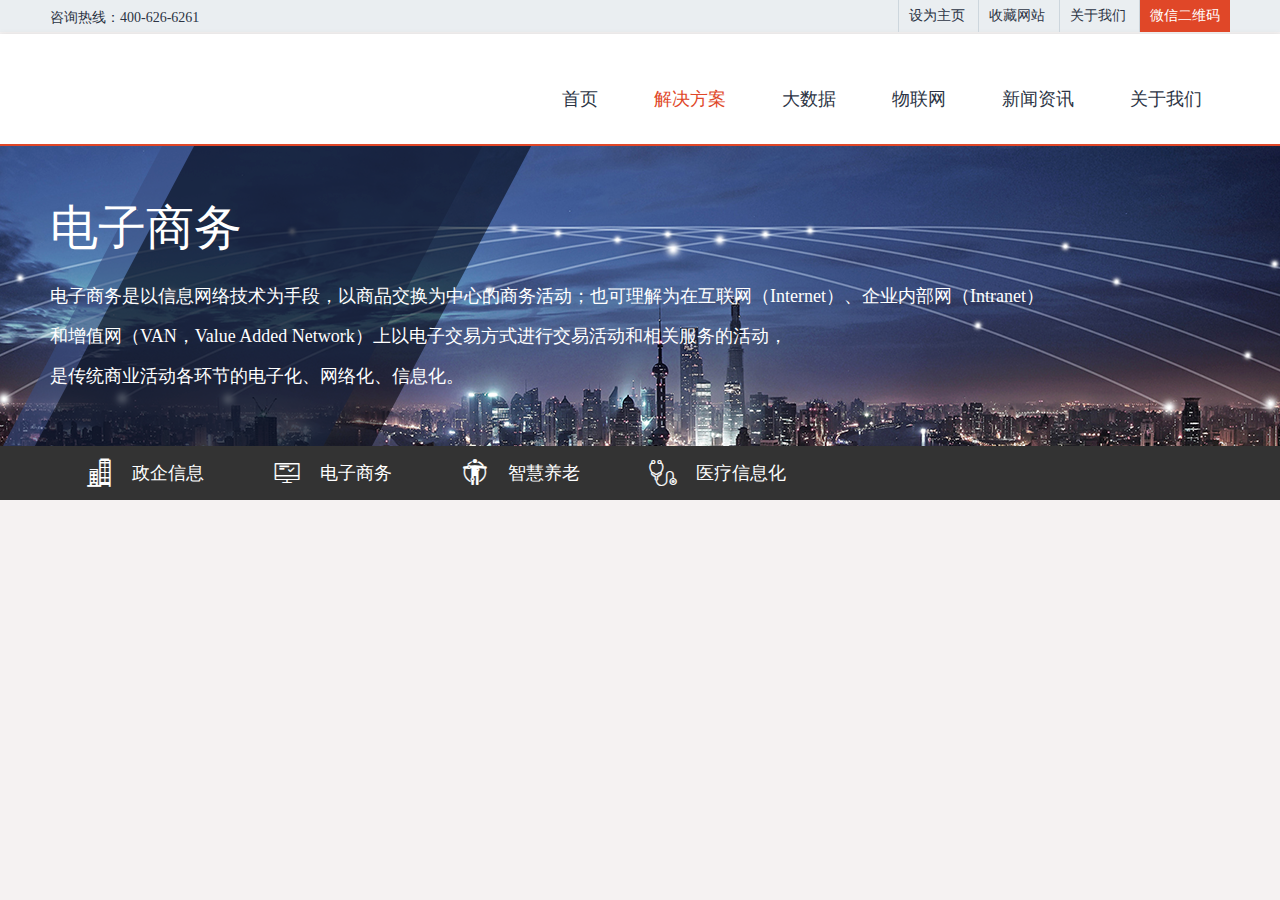
==== PCSite/projectlist.html @ b7e1cc70 "首页完成，二级页面开始制作" ====
<!DOCTYPE html>
<html>
<head>
    <meta charset="utf-8">
    <meta http-equiv="X-UA-Compatible" content="IE=edge">
    <title>卓商网络科技</title>
    <meta name="keywords" content='卓商网络科技,政企信息,电子商务,智慧养老,医疗信息化'/>
    <meta name="description" content='卓商网络科技有限公司是一家以高科技创意为核心的技术服务公司，专门提供电子商务行业解决方案及相应的信息化系统开发我们宗旨是让企业轻松掌握网络市场资源。我们以推动中国电子商务发展为己任，不断钻研更适合中国企业发展的电子商务模式。' />
    <!-- <link rel="shortcut icon" type="image/x-icon" href="../images/favicon.ico"/> -->
    <link rel="stylesheet" href="../Css/PcSite/main.css">
    <link rel="stylesheet" href="../Css/PcSite/swiper.css">
    <link rel="stylesheet" href="../Css/PcSite/animate.min.css">
    <!--[if lte IE 6]>
    <script src="../js/DD_belatedPNG_0.0.8a-min.js" type="text/javascript"></script>
    <script type="text/javascript">
    DD_belatedPNG.fix('div, ul, img, li, input , a, .png_bg');
    /* 将 .png_bg 改成你应用了透明PNG的CSS选择器*/
    </script>
    <![endif]-->
    <!--[if lt IE 9]>
    <script type="text/javascript" src="http://apps.bdimg.com/libs/html5shiv/r29/html5.min.js"></script>
    <![endif]-->
</head>
<body>
    <div class="container">
        <div class="topnav">
            <div class="main">
                <div class="l-left">
                    <i class="iconfont"></i>
                    <span>咨询热线：400-626-6261</span>
                </div>
                <div class="l-right top-link">
                    <a href="#">设为主页</a>
                    <a href="#">收藏网站</a>
                    <a href="about.html">关于我们</a>
                    <a href="javascript:void(0)" class="bg-red col-bai weixin" onmouseover="this.className = 'weixin on';" onmouseout="this.className = 'weixin';">
                        <span class="text">微信二维码</span>
                        <div class="weixin-pic">
                            <div class="arrow"></div>
                            <img src="../Images/PcSite/weixin.jpg" width="100" height="100" />
                        </div>
                    </a>
                </div>
            </div>
        </div>
        <div class="header">
            <div class="main">
                <div class="logobox">
                    <img src="../UploadFile/PcSite/logo.png" alt="">
                </div>
                <div class="navbox">
                    <ul>
                        <li><a href="index.html">首页</a></li>
                        <li class="active"><a href="">解决方案</a></li>
                        <li><a href="">大数据</a></li>
                        <li><a href="">物联网</a></li>
                        <li><a href="">新闻资讯</a></li>
                        <li><a href="">关于我们</a></li>
                    </ul>
                </div>
            </div>
        </div>
        <div class="innerbanner">
            <div class="main">
                <p class="font48 col-bai title">电子商务</p>
                <p class="font18 col-bai info">电子商务是以信息网络技术为手段，以商品交换为中心的商务活动；也可理解为在互联网（Internet）、企业内部网（Intranet）<br>和增值网（VAN，Value Added Network）上以电子交易方式进行交易活动和相关服务的活动，<br>是传统商业活动各环节的电子化、网络化、信息化。</p>
            </div>
        </div>
        <div class="column-nav">
            <div class="main">
                <ul>
                    <li><a href="#"><i class="iconfont font30 col-bai">&#xe673;</i>政企信息</a></li>
                    <li><a href="#"><i class="iconfont font30 col-bai">&#xe623;</i>电子商务</a></li>
                    <li><a href="#"><i class="iconfont font30 col-bai">&#xe739;</i>智慧养老</a></li>
                    <li><a href="#"><i class="iconfont font30 col-bai">&#xe608;</i>医疗信息化</a></li>
                </ul>
            </div>
        </div>
    </div>
</body>
</html>
---- Css/PcSite/main.css ----
.animation-sx {
  -moz-transition: all 0.5s ease-in-out;
  -o-transition: all 0.5s ease-in-out;
  -webkit-transition: all 0.5s ease-in-out;
  transition: all 0.5s ease-in-out;
}
.animation-sx:hover .animation-sx-item {
  -webkit-transform: scale(0.98);
  -moz-transform: scale(0.98);
  -ms-transform: scale(0.98);
  transform: scale(0.98);
}
.animation-ydz {
  -moz-transition: transform 0.2s linear 0s;
  -o-transition: transform 0.2s linear 0s;
  -webkit-transition: transform 0.2s linear 0s;
  transition: transform 0.2s linear 0s;
}
.animation-ydz:hover {
  -webkit-transform: translateX(4px);
  -moz-transform: translateX(4px);
  -ms-transform: translateX(4px);
  transform: translateX(4px);
}
.animation-ydy {
  -moz-transition: transform 0.2s linear 0s;
  -o-transition: transform 0.2s linear 0s;
  -webkit-transition: transform 0.2s linear 0s;
  transition: transform 0.2s linear 0s;
}
.animation-ydy:hover {
  -webkit-transform: translateY(-4px);
  -moz-transform: translateY(-4px);
  -ms-transform: translateY(-4px);
  transform: translateY(-4px);
}
.animation-soux img {
  transition: all .6s;
  -moz-transition: all .6s;
  -ms-transition: all .6s;
  -webkit-transition: all .6s;
}
.animation-soux:hover img {
  transform: scale(0.95);
  -ms-transform: scale(0.95);
  -moz-transform: scale(0.95);
  -webkit-transform: scale(0.95);
  -o-transform: scale(0.95);
}
.bg-hui {
  background-color: #f0efef !important;
}
.bg-dhui {
  background-color: #aaa !important;
}
.bg-bai {
  background-color: #fff;
}
.bg-grayblue {
  background-color: #eaeef1;
}
.bg-red {
  background-color: #e04728;
}
.bg-hei {
  background-color: #333;
}
.bannerbox {
  display: block;
  width: 100%;
  overflow: hidden;
  background-color: #f1f5f8;
  height: 400px;
  position: relative;
}
.bannerbox .swiper-slide {
  text-align: center;
}
.bannerbox img {
  width: auto;
  height: 400px;
  vertical-align: top;
}
.bannerbox .swiper-container-horizontal > .swiper-pagination-bullets {
  bottom: 24px;
}
.bannerbox .bannertext {
  display: block;
  overflow: hidden;
  background: rgba(0, 0, 0, 0.5);
  color: #fff;
  position: absolute;
  top: 100px;
  left: 20%;
  font-weight: normal;
  text-align: left;
  line-height: 40px;
  padding: 12px 24px;
}
.border {
  border: #ddd solid 1px;
}
.border-t {
  border-top: #ddd solid 1px;
}
.border-r {
  border-right: #ddd solid 1px;
}
.border-b {
  border-bottom: #ddd solid 1px;
}
.border-l {
  border-left: #ddd solid 1px;
}
.border-c1 {
  border-top: #2c3444 4px solid;
  border-right: #ddd 1px solid;
  border-left: #ddd 1px solid;
  border-bottom: #ddd 1px solid;
}
.border-xb {
  border-bottom: dashed #ddd 1px;
}
.btn {
  display: inline-block;
  margin-bottom: 0;
  font-size: 14px;
  font-weight: 400;
  line-height: 1.42857143;
  text-align: center;
  white-space: nowrap;
  vertical-align: middle;
  -ms-touch-action: manipulation;
  touch-action: manipulation;
  cursor: pointer;
  -webkit-user-select: none;
  -moz-user-select: none;
  -ms-user-select: none;
  user-select: none;
  background-image: none;
  border: 1px solid transparent;
  border-radius: 1px;
  box-sizing: border-box;
}
.btn-default {
  color: #333;
  background-color: #fff;
  border-color: #ccc;
}
.btn-primary {
  color: #fff;
  background-color: #0d2c54;
}
.btn-success {
  color: #fff;
  background-color: #5cb85c;
}
.btn-warning {
  color: #fff;
  background-color: #f7ab00;
}
.btn-danger {
  color: #fff;
  background-color: #ed6d00;
}
.btn-code {
  color: #fff;
  background-color: #f7ab00;
  border-color: #1291f1;
}
.project {
  display: block;
  overflow: hidden;
  background-color: #fff;
  margin-top: 46px;
  padding-bottom: 64px;
}
.project .column-tit {
  width: 100%;
  display: block;
  overflow: hidden;
  position: relative;
}
.project .column-tit .leftline {
  display: block;
  height: 1px;
  background: #cdd6dd;
  position: absolute;
  top: 32px;
  width: 60%;
}
.project .column-tit .project-tit {
  display: block;
  overflow: hidden;
  height: 64px;
  background-color: #fff;
  position: relative;
}
.project .column-tit .project-tit .iconbox {
  display: inline-block;
  vertical-align: top;
  width: 64px;
  height: 64px;
  box-sizing: border-box;
  border: 1px solid #cdd6dd;
  text-align: center;
  line-height: 64px;
  margin-right: 20px;
}
.project .column-tit .project-tit .text {
  line-height: 34px;
}
.project-column {
  display: block;
  position: relative;
}
.project-column li.project-box {
  display: block;
  width: 25%;
  height: 400px;
  float: left;
  margin-top: 48px;
  position: relative;
  -webkit-transition: 0.3s cubic-bezier(0.3, 0, 0, 1.3);
  transition: 0.3s cubic-bezier(0.3, 0, 0, 1.3);
}
.project-column li.project-box .infobox {
  height: 284px;
  padding: 58px 30px;
  background-size: 100%;
}
.project-column li.project-box .infobox > h2 {
  line-height: 48px;
}
.project-column li.project-box .infobox .textline {
  display: block;
  height: 1px;
  width: 56px;
  background-color: #e04728;
  margin: 12px 0;
}
.project-column li.project-box .infobox .infotext {
  line-height: 24px;
}
.project-column li.project-box .popbox {
  background-color: #e04728;
  color: #fff;
  height: 86%;
  width: 70%;
  padding: 10% 25% 10% 15%;
  left: 0;
  opacity: 0;
  position: absolute;
  top: 0;
  -webkit-transition: 0.3s cubic-bezier(0.3, 0, 0, 1.37);
  transition: 0.3s cubic-bezier(0.3, 0, 0, 1.37);
}
.project-column li.project-box .popbox > h2 {
  line-height: 48px;
}
.project-column li.project-box .popbox .textline {
  display: block;
  height: 1px;
  width: 56px;
  background-color: #333;
  margin: 18px 0;
}
.project-column li.project-box .popbox .infotext {
  display: block;
  overflow: hidden;
  line-height: 24px;
}
.project-column li.project-box .popbox .btn-checkmore {
  display: inline-block;
  margin: 12px 0;
  border: 1px solid #fff;
  padding: 14px 18px;
}
.project-column li:hover.project-box {
  -webkit-transform: scale(0.7);
  -ms-transform: scale(0.7);
  transform: scale(0.7);
  z-index: 3000;
}
.project-column li:hover.project-box .popbox {
  opacity: 1;
  -webkit-transform: scale(1.6);
  -ms-transform: scale(1.6);
  transform: scale(1.6);
  box-shadow: 0 0 10px 2px rgba(0, 0, 0, 0.4);
}
.project-column .GBinfo {
  background: url(../../UploadFile/PcSite/project01.png) center center no-repeat;
}
.project-column .Electronic {
  background: url(../../UploadFile/PcSite/project02.png) center center no-repeat;
}
.project-column .Pension {
  background: url(../../UploadFile/PcSite/project03.png) center center no-repeat;
}
.project-column .Healthcare {
  background: url(../../UploadFile/PcSite/project04.png) center center no-repeat;
}
.bigdata {
  display: block;
  overflow: hidden;
  height: 480px;
  background: #0f0f0f url(../../UploadFile/PcSite/bigdata-bg.png) center center no-repeat;
  background: url(../../UploadFile/PcSite/bigdata-bg.png) center center no-repeat / 9;
}
.bigdata .column-tit {
  display: block;
  margin: 0 auto;
}
.bigdata .column-tit .topline {
  display: block;
  width: 1px;
  height: 40px;
  background-color: #fff;
  margin: 0 auto;
}
.bigdata .column-tit .bigdata-tit {
  display: block;
  margin: 0 auto;
  text-align: center;
}
.bigdata .column-tit .bigdata-tit .iconbox {
  display: block;
  width: 64px;
  height: 64px;
  border: 1px solid #fff;
  box-sizing: border-box;
  margin: 0 auto;
  line-height: 64px;
}
.bigdata .column-tit .bigdata-tit .text {
  line-height: 34px;
  margin-top: 12px;
}
.bigdata-column div.bigdatabox {
  display: block;
  position: relative;
  height: 160px;
  overflow: hidden;
}
.bigdata-column div.bigdatabox .text {
  display: block;
  overflow: hidden;
  padding: 14px 140px;
  line-height: 30px;
}
.bigdata-column div.bigdatabox .checkmore {
  display: inline-block;
  width: 200px;
  height: 48px;
  line-height: 48px;
  text-align: center;
  margin: 50px auto;
}
.bigdata-column div:hover.bigdatabox .text {
  margin-top: -140px;
  transition: .6s;
}
.bigdata-column .bigdata-iconbox {
  display: block;
  overflow: hidden;
  color: #fff;
  margin: 20px 40px;
}
.bigdata-column .bigdata-iconbox li {
  display: block;
  float: left;
  width: 25%;
  cursor: default;
}
.bigdata-column .bigdata-iconbox li .iconbox {
  width: 78px;
  height: 78px;
  line-height: 78px;
  border-radius: 50%;
  float: left;
  text-align: center;
  font-size: 36px;
  display: inline-block;
  background: rgba(224, 71, 40, 0.5);
}
.bigdata-column .bigdata-iconbox li span {
  display: inline-block;
  margin-left: 12px;
  line-height: 78px;
  font-size: 18px;
  font-weight: 500;
  float: left;
}
.bigdata-column .bigdata-iconbox li:hover .iconbox {
  background-color: #e04728;
}
.things {
  display: block;
  overflow: hidden;
  background-color: #f0efef !important;
}
.things .column-tit {
  display: block;
}
.things .column-tit .topline {
  display: block;
  width: 1px;
  height: 40px;
  background-color: #cdd6dd;
  margin-left: 32px;
}
.things .column-tit .things-tit {
  display: block;
  overflow: hidden;
  height: 64px;
}
.things .column-tit .things-tit .iconbox {
  display: inline-block;
  vertical-align: top;
  width: 64px;
  height: 64px;
  box-sizing: border-box;
  border: 1px solid #cdd6dd;
  text-align: center;
  line-height: 64px;
  margin-right: 20px;
}
.things .column-tit .things-tit .text {
  line-height: 34px;
}
.things .thingstext {
  color: #8e9ca5;
  margin: 36px auto;
  line-height: 36px;
  font-size: 18px;
}
.things .thingstext > p {
  text-indent: 36px;
}
.column-list {
  display: block;
  overflow: hidden;
  padding-bottom: 48px;
}
.column-list li.columnbox {
  display: block;
  overflow: hidden;
  background-color: #fff;
  float: left;
  border: 1px solid #ddd;
  width: 370px;
  height: 420px;
  margin: 0 11px;
  box-sizing: border-box;
  cursor: default;
}
.column-list li.columnbox .pic {
  display: block;
  overflow: hidden;
  width: 370px;
  height: 240px;
}
.column-list li.columnbox .pic img {
  width: 100%;
  vertical-align: top;
}
.column-list li.columnbox > a.title {
  display: block;
  width: 330px;
  height: 48px;
  line-height: 48px;
  padding: 0 20px;
  background-color: #e04728;
}
.column-list li.columnbox > a.title span {
  display: inline-block;
  float: left;
  width: 300px;
  overflow: hidden;
  white-space: nowrap;
  text-overflow: ellipsis;
}
.column-list li.columnbox > a.title > i {
  display: inline-block;
  width: 6px;
  float: right;
}
.column-list li.columnbox > a.title > i img {
  width: 100%;
  vertical-align: middle;
}
.column-list li.columnbox .infobox {
  height: 68px;
  overflow: hidden;
  text-overflow: ellipsis;
  display: -webkit-box;
  -webkit-line-clamp: 3;
  -webkit-box-orient: vertical;
  padding: 10px 20px;
  line-height: 24px;
  border-bottom: 1px solid #ddd;
}
.column-list li.columnbox .column-time {
  height: 40px;
  padding: 0 20px;
}
.column-list li.columnbox .column-time > i {
  line-height: 36px;
  margin-right: 4px;
}
.column-list li.columnbox .column-time > span {
  line-height: 40px;
}
.column-list li:hover.columnbox {
  box-shadow: 0px 0px 12px #ccc;
}
.column-list li:hover.columnbox .title > i {
  margin-right: 12px;
  transition: .3s;
}
.news {
  display: block;
  overflow: hidden;
  background-color: #fff;
  margin-top: 46px;
  padding-bottom: 46px;
}
.news .column-tit {
  width: 100%;
  display: block;
  overflow: hidden;
  position: relative;
}
.news .column-tit .leftline {
  display: block;
  height: 1px;
  background: #cdd6dd;
  position: absolute;
  top: 32px;
  width: 60%;
}
.news .column-tit .news-tit {
  display: block;
  overflow: hidden;
  height: 64px;
  background-color: #fff;
  position: relative;
}
.news .column-tit .news-tit .iconbox {
  display: inline-block;
  vertical-align: top;
  width: 64px;
  height: 64px;
  box-sizing: border-box;
  border: 1px solid #cdd6dd;
  text-align: center;
  line-height: 64px;
  margin-right: 20px;
}
.news .column-tit .news-tit .text {
  width: 800px;
  line-height: 34px;
  float: left;
}
.news .column-tit .news-tit a.checkmore {
  display: block;
  float: right;
  padding: 11px 22px;
  background-color: #e04728;
  color: #fff;
  margin-top: 14px;
}
.column-news {
  display: block;
  overflow: hidden;
  padding: 18px 0;
}
.column-news .leftbox {
  width: 50%;
  float: left;
  border-right: 1px solid #ddd;
  box-sizing: border-box;
}
.column-news .rightbox {
  display: block;
  float: right;
  width: 50%;
}
.column-news .newsbox {
  display: block;
  overflow: hidden;
  padding: 22px 0;
}
.column-news .newsbox .time {
  display: inline-block;
  width: 100px;
  float: left;
}
.column-news .newsbox .time > p {
  margin-bottom: 8px;
}
.column-news .newsbox .leftline {
  display: inline-block;
  width: 2px;
  height: 26px;
  background-color: #e04728;
  float: left;
}
.column-news .newsbox a.title {
  display: inline-block;
  float: left;
  font-size: 24px;
  color: #333;
  width: 430px;
  margin-left: 24px;
  line-height: 28px;
  overflow: hidden;
  text-overflow: ellipsis;
  display: -webkit-box;
  -webkit-line-clamp: 2;
  -webkit-box-orient: vertical;
}
.column-news .newsbox a:hover.title,
.column-news .newsbox a:active.title,
.column-news .newsbox a.active.title {
  color: #8e9ca5;
  text-decoration: underline;
}
.partner {
  display: block;
  overflow: hidden;
  width: 1098px;
  padding: 0 44px;
  margin: 48px auto;
  position: relative;
}
.partner .partnerbox {
  border: 1px solid #ddd;
  box-sizing: border-box;
}
.partner .partnerbox img {
  width: 100%;
}
.partner .swiper-button-prev,
.partner .swiper-button-next {
  width: 20px;
  height: 48px;
  background-size: 100%;
}
.partner .swiper-button-prev1 {
  background-image: url(../../Images/PcSite/arrow-prev-red.png);
}
.partner .swiper-button-next1 {
  background-image: url(../../Images/PcSite/arrow-next-red.png);
}
.client {
  display: block;
  overflow: hidden;
  padding-top: 34px;
}
.client li a.clientbox {
  display: block;
  overflow: hidden;
  width: 220px;
  height: 140px;
  border: 1px solid #ddd;
  box-sizing: border-box;
  float: left;
  margin: 0 8px;
}
.client li a.clientbox img {
  width: 100%;
  vertical-align: top;
}
.client li a:hover.clientbox {
  border: 1px solid #e04728;
  box-shadow: 0px 0px 8px #aaa;
}
.contact {
  position: relative;
  top: 140px;
  background-color: #333;
}
.contact .contactbox {
  height: 340px;
  position: relative;
  top: -140px;
  background: url(../../UploadFile/PcSite/contact-bg.png) center center no-repeat;
}
.contact .contactbox .column-tit {
  display: block;
  margin: 0 auto;
}
.contact .contactbox .column-tit .topline {
  display: block;
  width: 1px;
  height: 40px;
  background-color: #fff;
  margin: 0 auto;
}
.contact .contactbox .column-tit .contact-tit {
  display: block;
  margin: 0 auto;
  text-align: center;
}
.contact .contactbox .column-tit .contact-tit .iconbox {
  display: block;
  width: 64px;
  height: 64px;
  border: 1px solid #fff;
  box-sizing: border-box;
  margin: 0 auto;
  line-height: 64px;
}
.contact .contactbox .column-tit .contact-tit .text {
  line-height: 34px;
  margin-top: 12px;
}
.contact .contactbox .boxtext {
  margin-top: 42px;
  line-height: 46px;
  text-align: center;
  vertical-align: middle;
}
.footer {
  display: block;
  overflow: hidden;
  position: relative;
  padding-top: 34px;
}
.footer .logobox {
  display: block;
  width: 180px;
  height: 60px;
  float: left;
  margin-left: 74px;
}
.footer .footlink {
  display: block;
  overflow: hidden;
  line-height: 34px;
  float: left;
  color: #ddd;
  margin-left: 48px;
}
.footer .footlink .title {
  display: inline-block;
  float: left;
}
.footer .footlink .linkbox {
  float: left;
}
.footer .footlink .linkbox > a {
  display: inline-block;
  margin: 0 14px;
}
.footer .footlink .sec {
  display: block;
  line-height: 34px;
  padding-left: 80px;
}
.footer .footlink .sec > a {
  margin: 0 8px;
}
.copyright {
  display: block;
  overflow: hidden;
  position: relative;
  width: 100%;
  height: 56px;
  line-height: 56px;
  background-color: #000;
  margin-top: 24px;
}
.copyright .sec {
  padding-left: 38px;
  color: #b4b5b7;
}
/* 解决方案 */
.innerbanner {
  display: block;
  height: 266px;
  background: url(../../UploadFile/PcSite/innerbanner01.png) center center no-repeat;
  padding-top: 34px;
}
.innerbanner .title {
  display: block;
  padding: 24px 0;
}
.innerbanner .info {
  line-height: 40px;
}
.column-nav {
  display: block;
  background-color: #333;
  height: 54px;
  line-height: 54px;
  position: relative;
}
.column-nav li {
  color: #fff;
  float: left;
  padding: 0 34px;
}
.column-nav li > a {
  font-size: 18px;
}
.column-nav li > a i {
  display: inline-block;
  vertical-align: top;
  margin-right: 18px;
}
.column-nav li:hover {
  background-color: #e04728;
  position: relative;
  z-index: 999;
  height: 66px;
  line-height: 66px;
  top: -6px;
  box-shadow: 0px 0px 5px #333;
}
/*! normalize-opentype v0.1.2 | MIT License | kennethormandy.com/journal/normalize-opentype-css */
/**
     * 1. Turn on kerning, standard ligatures, and proportional, oldstyle numerals
     *    Turn off all other ligatures, tabular, lining numerals, and alternates
     */
html,
body {
  font-feature-settings: "kern" 1, "liga" 1, "pnum" 1, "tnum" 0, "onum" 1, "lnum" 0, "dlig" 0;
  /* 1. */
}
/* Headings
    ========================================================================== */
/**
     * 1. Turn on discretionary ligatures for larger headings
     */
h1,
h2,
h3 {
  font-feature-settings: "kern" 1, "liga" 1, "pnum" 1, "tnum" 0, "onum" 1, "lnum" 0, "dlig" 1;
  /* 1. */
}
/* Text-level semantics
    ========================================================================== */
/**
     * 1. Change all letters to uppercase
     * 2. Turn on small caps for upper and lowercase letters
     */
abbr {
  text-transform: uppercase;
  /* 1 */
  font-feature-settings: "kern" 1, "liga" 1, "pnum" 1, "tnum" 0, "onum" 1, "lnum" 0, "smcp" 1, "c2sc" 1;
  /* 2 */
}
/*
     * TODO: Turn on diagonal fractions where appropriate
     */
time {
  font-feature-settings: "kern" 1, "liga" 1, "pnum" 1, "tnum" 0, "onum" 1, "lnum" 0;
}
/*
     * 1. Turn off kerning and ligatures,
     *    Turn on lining, tabular numerals, slashed zero
     */
pre,
kbd,
samp,
code {
  font-feature-settings: "kern" 0, "liga" 0, "dlig" 0, "pnum" 0, "tnum" 1, "onum" 0, "lnum" 1, "zero" 1;
  /* 1. */
}
/**
     * 1. Turn on proper supercript numerals
     */
sup {
  font-feature-settings: "kern" 1, "liga" 1, "pnum" 1, "tnum" 0, "onum" 1, "lnum" 0, "dlig" 0, "sups" 1;
  /* 1. */
}
/**
     * 1. Turn on proper subscript numerals
     */
sub {
  font-feature-settings: "kern" 1, "liga" 1, "pnum" 1, "tnum" 0, "onum" 1, "lnum" 0, "dlig" 0, "subs" 1;
  /* 1. */
}
/* Tables
    ========================================================================== */
/**
     * 1. Turns on tabular, lining numerals and slashed zero
     *    Turns off kerning, as it could impact tabular numerals
     */
table {
  font-feature-settings: "kern" 0, "liga" 1, "pnum" 0, "tnum" 1, "onum" 0, "lnum" 1, "zero" 1;
  /* 1. */
}
/**
     * 1. Revert to defaults for table headings
     */
table thead,
table tfoot {
  font-feature-settings: "kern" 1, "liga" 1, "pnum" 1, "tnum" 0, "onum" 1, "lnum" 0, "dlig" 0;
  /* 2. */
}
/* Forms
    ========================================================================== */
/**
     * 1. Turns on lining, proportional numerals without clarified zeroes
     * TODO: Additional input modes https://developer.mozilla.org/en/docs/Web/HTML/Element/Input#attr-inputmode
     */
input[type="color"],
input[type="date"],
input[type="datetime"],
input[type="datetime-local"],
input[type="number"],
input[type="range"],
input[type="tel"],
input[type="week"] {
  font-feature-settings: "kern" 0, "liga" 1, "pnum" 1, "tnum" 0, "onum" 0, "lnum" 1, "zero" 0;
  /* 1. */
}
html,
body,
div,
span,
applet,
object,
iframe,
h1,
h2,
h3,
h4,
h5,
h6,
p,
blockquote,
pre,
a,
abbr,
acronym,
address,
big,
cite,
code,
del,
dfn,
em,
img,
ins,
kbd,
q,
s,
samp,
small,
strike,
strong,
sub,
sup,
tt,
var,
dl,
dt,
dd,
ol,
ul,
li,
fieldset,
form,
label,
legend,
table,
caption,
tbody,
tfoot,
thead,
tr,
th,
td {
  padding: 0;
  margin: 0;
  border: 0;
  outline: 0;
  font-weight: inherit;
  font-style: inherit;
  font-family: inherit;
  font-size: 100%;
  vertical-align: baseline;
}
body {
  line-height: 1;
}
ol,
ul {
  list-style: none;
}
table {
  border-collapse: separate;
  border-spacing: 0;
  vertical-align: middle;
}
caption,
th,
td {
  text-align: left;
  font-weight: normal;
  vertical-align: middle;
}
a img {
  border: none;
}
article,
aside,
details,
figcaption,
figure,
footer,
header,
hgroup,
menu,
nav,
section,
summary,
main {
  display: block;
  padding: 0;
  margin: 0;
  border: 0;
  outline: 0;
  font-weight: inherit;
  font-style: inherit;
  font-family: inherit;
  font-size: 100%;
  vertical-align: baseline;
}
audio,
canvas,
video {
  display: inline-block;
  *display: inline;
  *zoom: 1;
}
audio:not([controls]),
[hidden] {
  display: none;
}
article,
aside,
details,
figcaption,
figure,
footer,
header,
hgroup,
menu,
nav,
section,
summary,
main {
  display: block;
  padding: 0;
  margin: 0;
  border: 0;
  outline: 0;
  font-weight: inherit;
  font-style: inherit;
  font-family: inherit;
  font-size: 100%;
  vertical-align: baseline;
}
audio,
canvas,
video {
  display: inline-block;
  *display: inline;
  *zoom: 1;
}
audio:not([controls]),
[hidden] {
  display: none;
}
body {
  font-family: "Microsoft YaHei";
  color: #2c3444;
  font-size: 14px;
  background: #f5f2f2;
}
a {
  color: inherit;
  text-decoration: none;
}
.hover a:hover {
  color: #e04728;
  text-decoration: underline !important;
}
select,
input {
  font-family: inherit;
}
/*字体图标*/
@font-face {
  font-family: 'iconfont';
  src: url('../../Font/PcSite/iconfont.eot');
  src: url('../../Font/PcSite/iconfont.eot?#iefix') format('embedded-opentype'), /* IE6-IE8 */ url('../../Font/PcSite/iconfont.woff') format('woff'), /* chrome、firefox */ url('../../Font/PcSite/iconfont.ttf') format('truetype'), /* chrome、firefox、opera、Safari, Android, iOS 4.2+*/ url('../../Font/PcSite/iconfont.svg#iconfont') format('svg');
  
  /* IE9*/
  /* iOS 4.1- */
}
.iconfont {
  font-family: "iconfont" !important;
  font-size: 16px;
  font-style: normal;
  -webkit-font-smoothing: antialiased;
  -webkit-text-stroke-width: 0.2px;
  -moz-osx-font-smoothing: grayscale;
}
.l-left {
  float: left;
}
.l-right {
  float: right;
}
.l-float {
  *zoom: 1;
}
.l-float:before,
.l-float:after {
  display: table;
  content: "";
}
.l-float:after {
  clear: both;
}
.dis-b {
  display: block !important;
}
.dis-i {
  display: inline-block !important;
}
.pos-r {
  position: relative;
}
.font12 {
  font-size: 12px;
}
.font14 {
  font-size: 14px;
}
.font16 {
  font-size: 16px;
}
.font18 {
  font-size: 18px;
}
.font20 {
  font-size: 20px;
}
.font24 {
  font-size: 24px;
}
.font30 {
  font-size: 30px;
}
.font36 {
  font-size: 36px;
}
.font48 {
  font-size: 48px;
}
.fontw6 {
  font-weight: 600;
}
.fontw5 {
  font-weight: 500;
}
.fontw1 {
  font-weight: 100;
}
.ov-text {
  overflow: hidden;
  text-overflow: ellipsis;
  -o-text-overflow: ellipsis;
  white-space: nowrap;
}
.text-hide {
  text-indent: -9999px;
  overflow: hidden;
  text-align: left;
}
.col-hei {
  color: #333;
}
.col-hui {
  color: #b4b5b7;
}
.col-dhui {
  color: #8e9ca5;
}
.col-red {
  color: #e04728;
}
.col-dred {
  color: #990000;
}
.col-bai {
  color: #fff;
}
.text-al {
  text-align: left;
}
.text-ac {
  text-align: center;
}
.text-ar {
  text-align: right;
}
.text-i24 {
  text-indent: 24px;
}
.lh24 {
  line-height: 24px;
}
.lh32 {
  line-height: 32px;
}
.text-udl {
  text-decoration: underline;
}
input::-webkit-input-placeholder {
  color: #b4b5b7 !important;
}
input:-moz-placeholder {
  color: #b4b5b7 !important;
}
input::-moz-placeholder {
  color: #b4b5b7 !important;
}
input:-ms-input-placeholder {
  color: #b4b5b7 !important;
}
.footer {
  display: block;
  overflow: hidden;
  background-color: #c7cbcc;
  margin-top: 24px;
}
.container {
  width: 100%;
}
.main {
  width: 1180px;
  margin: 0 auto;
}
.topnav {
  display: block;
  height: 32px;
  line-height: 32px;
  background-color: #eaeef1;
}
.topnav .top-link a {
  padding: 0 10px;
  height: 32px;
  display: inline-block;
  border-left: 1px solid #cdd6dd;
}
.topnav .top-link a:hover,
.topnav .top-link a:active {
  text-decoration: underline;
}
.topnav .top-link a.weixin {
  position: relative;
  background-color: #e04728;
  color: #fff;
}
.topnav .top-link a.weixin .weixin-pic {
  display: none;
  width: 100px;
  height: 100px;
  padding: 10px;
  text-align: center;
  position: absolute;
  left: -20px;
  top: 24px;
  z-index: 999;
}
.topnav .top-link a.weixin .weixin-pic .arrow {
  display: block;
  height: 10px;
  background: url(../../Images/PcSite/weixinarrow.png) center 1px no-repeat;
  z-index: 99;
}
.topnav .top-link a.weixin .weixin-pic img {
  box-shadow: 0px 0px 5px #aaa;
  border: 1px solid #191919;
  box-sizing: border-box;
  z-index: 96;
}
.topnav .top-link a.weixin.on .weixin-pic {
  display: block;
}
.header {
  display: block;
  overflow: hidden;
  background: #fff;
  box-shadow: 0px 0px 5px #ddd;
  border-bottom: 2px solid #e04728;
  height: 110px;
  width: 100%;
}
.header .logobox {
  display: block;
  overflow: hidden;
  float: left;
  width: 240px;
  height: 92px;
  margin-top: 10px;
}
.header .logobox img {
  width: 100%;
  vertical-align: top;
}
.header .navbox {
  display: block;
  float: right;
  margin-top: 20px;
}
.header .navbox li {
  display: block;
  overflow: hidden;
  float: left;
  line-height: 90px;
  padding: 0 28px;
  font-size: 18px;
  font-family: 'SimSun';
  background: url(../../Images/PcSite/navarrow.png) -14px bottom no-repeat;
  cursor: pointer;
}
.header .navbox li > a {
  display: inline-block;
  width: 100%;
  height: 100%;
}
.header .navbox li.active,
.header .navbox li:hover,
.header .navbox li:active {
  color: #e04728;
  background: url(../../Images/PcSite/navarrow.png) center bottom no-repeat;
  transition-duration: .3s;
  -moz-transition-duration: .3s;
  -webkit-transition-duration: .3s;
  -o-transition-duration: .3s;
}
.pd4 {
  padding: 4px 0;
}
.pd10 {
  padding: 10px 0;
}
.pd20 {
  padding: 20px 0;
}
.pdt36 {
  padding-top: 36px;
}
.pdl10 {
  padding-left: 10px;
}
.pdl20 {
  padding-left: 20px;
}
.pdl30 {
  padding-left: 30px;
}
.pdl52 {
  padding-left: 52px;
}
.pdr10 {
  padding-right: 10px;
}
.pdr20 {
  padding-right: 20px;
}
.pdb4 {
  padding-bottom: 4px;
}
.pdl4 {
  padding-left: 4px;
}
.pdr4 {
  padding-right: 4px;
}
.pdb30 {
  padding-bottom: 30px;
}
.pdt10 {
  padding-top: 10px;
}
.margin0 {
  margin: 0 auto;
}
.margin210 {
  margin: auto 210px;
}
.mt10 {
  margin-top: 10px;
}
.mt15 {
  margin-top: 15px;
}
.mt20 {
  margin-top: 20px !important;
}
.mt30 {
  margin-top: 30px !important;
}
.mb0 {
  margin: 0 !important;
}
.mb4 {
  margin-bottom: 4px;
}
.mb10 {
  margin-bottom: 10px;
}
.mb12 {
  margin-bottom: 12px;
}
.mb20 {
  margin-bottom: 20px !important;
}
.mb16 {
  margin-bottom: 16px;
}
.mb26 {
  margin-bottom: 26px !important;
}
.mb40 {
  margin-bottom: 40px !important;
}
.ml10 {
  margin-left: 10px;
}
.ml180 {
  margin-left: 180px;
}
.ml190 {
  margin-left: 190px;
}
.mr10 {
  margin-right: 10px;
}
.mr20 {
  margin-right: 20px;
}
.ml24 {
  margin-left: 24px !important;
}
.mr24 {
  margin-right: 24px !important;
}
.mr54 {
  margin-right: 54px;
}
.w220 {
  width: 220px;
}
.w380 {
  width: 380px;
}
.w276 {
  width: 276px;
}
.w158 {
  width: 158px;
}
.w1020 {
  width: 1020px;
}
.h580 {
  height: 580px;
}
.h378 {
  height: 378px;
}
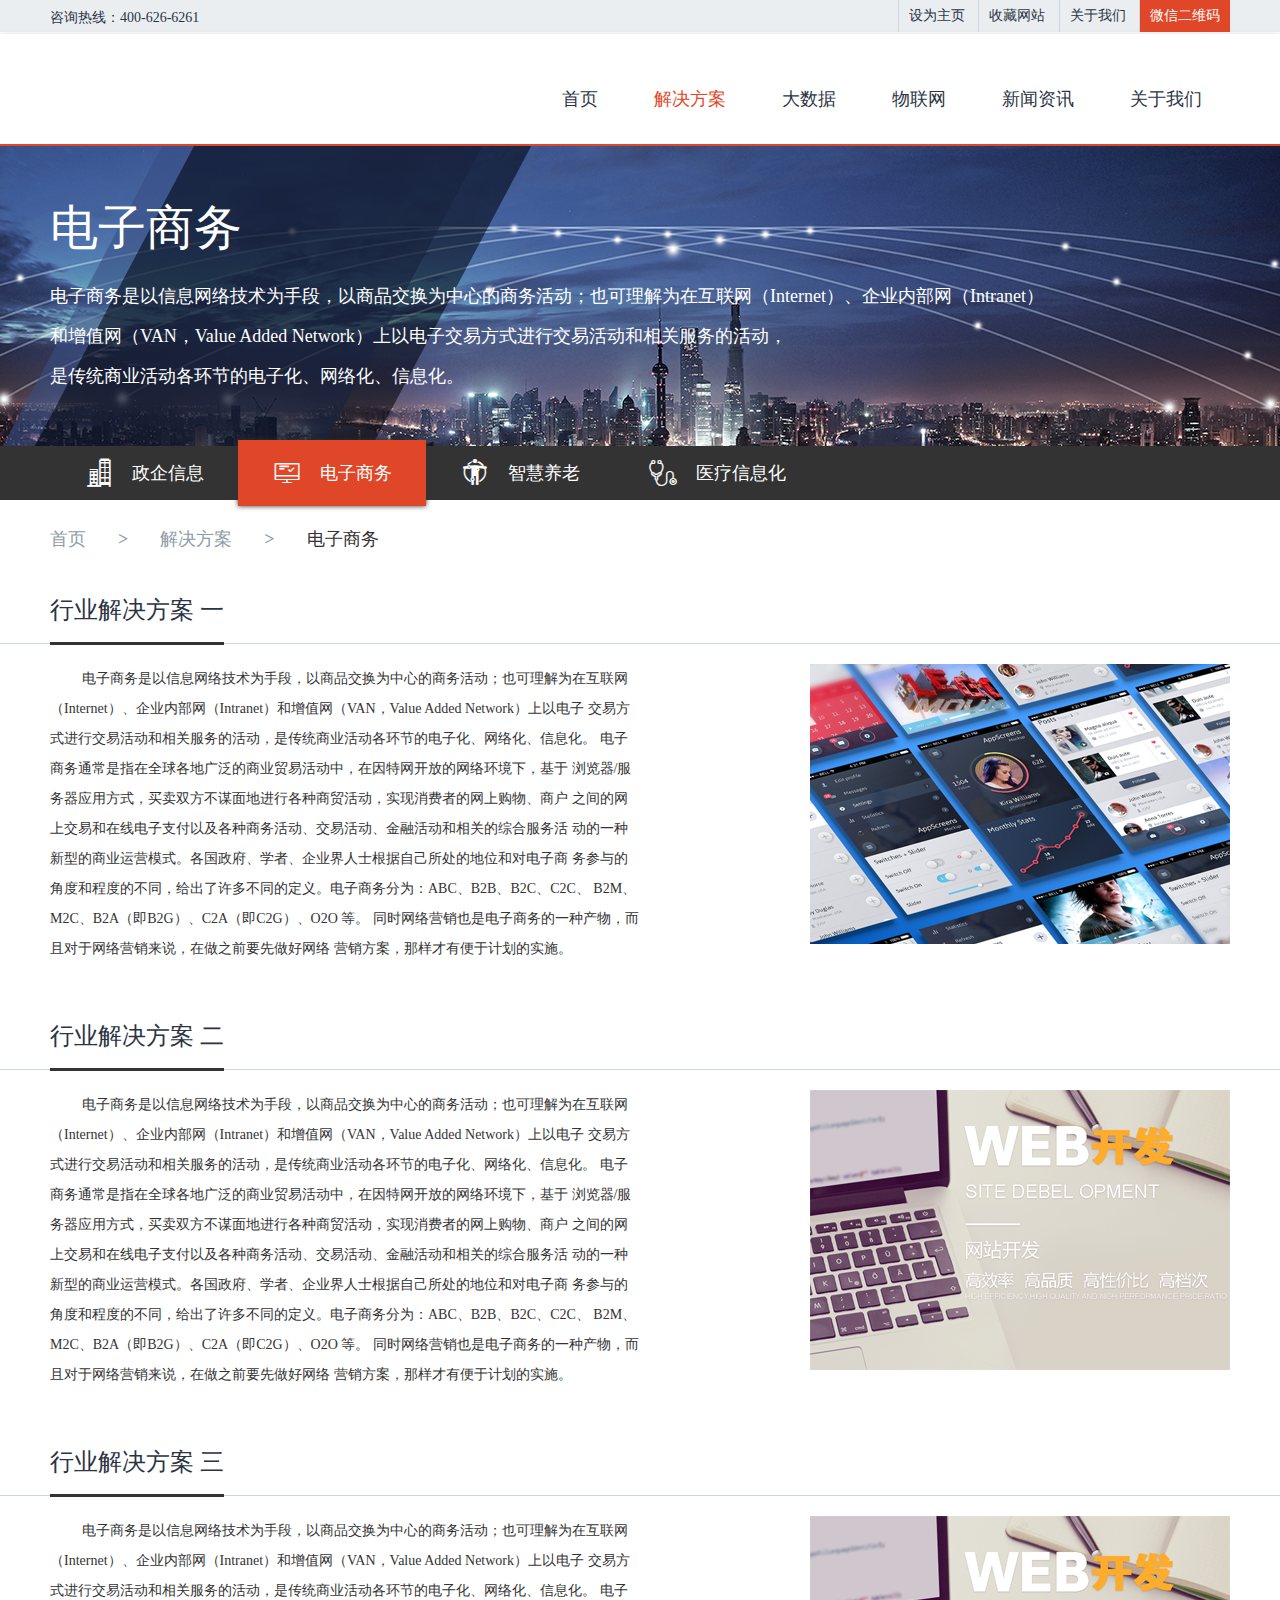
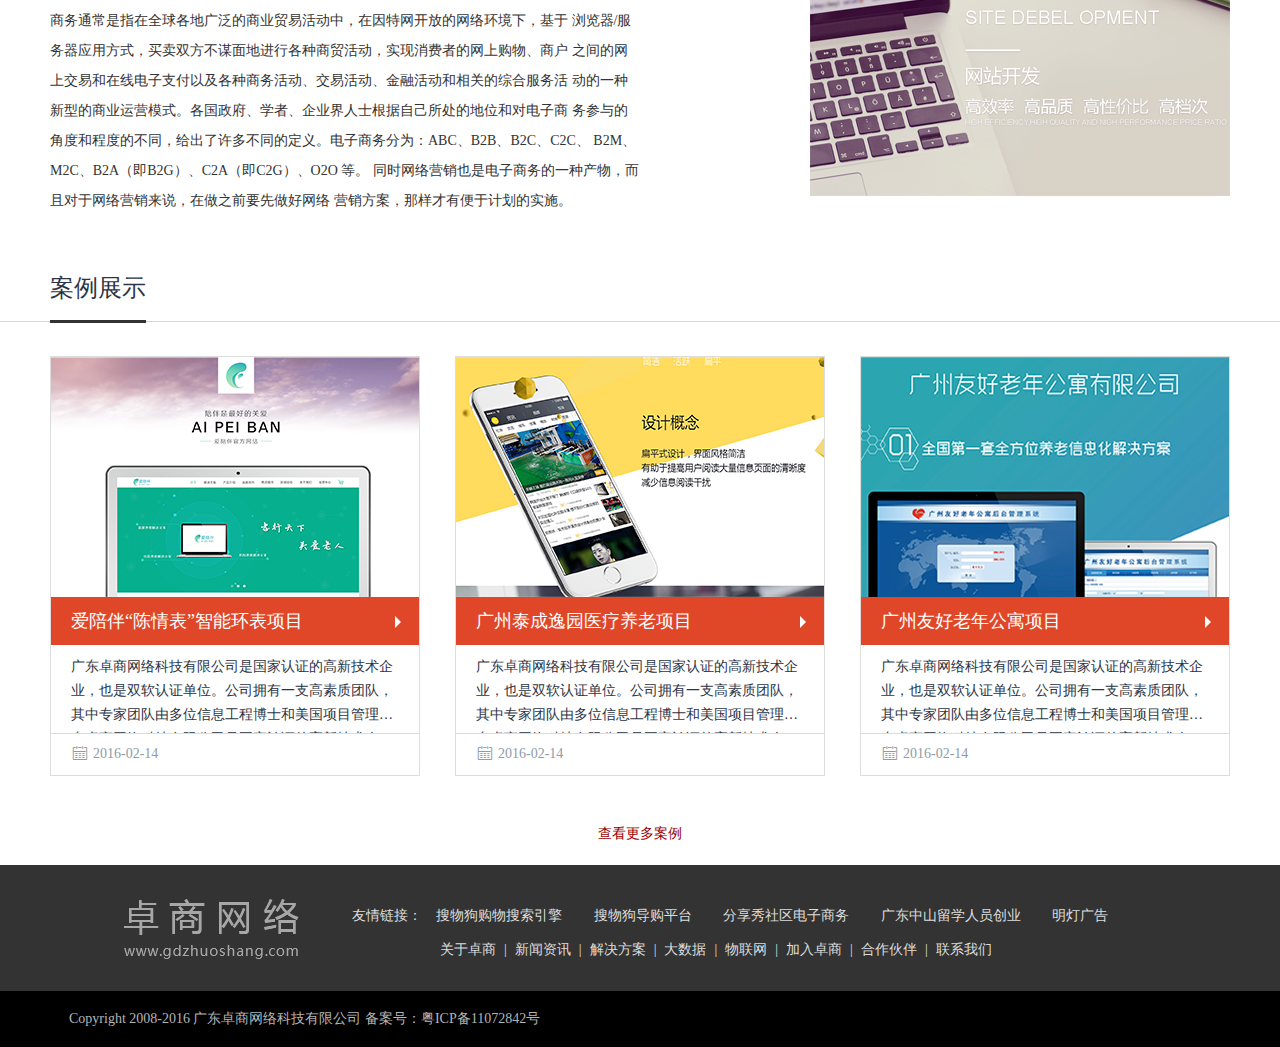
==== commit 442a9585: "update project finish" ====
--- a/PCSite/projectlist.html
+++ b/PCSite/projectlist.html
@@ -22,7 +22,7 @@
     <![endif]-->
 </head>
 <body>
-    <div class="container">
+    <div class="container bg-bai">
         <div class="topnav">
             <div class="main">
                 <div class="l-left">
@@ -51,16 +51,16 @@
                 <div class="navbox">
                     <ul>
                         <li><a href="index.html">首页</a></li>
-                        <li class="active"><a href="">解决方案</a></li>
-                        <li><a href="">大数据</a></li>
-                        <li><a href="">物联网</a></li>
-                        <li><a href="">新闻资讯</a></li>
-                        <li><a href="">关于我们</a></li>
+                        <li class="active"><a href="projectlist.html">解决方案</a></li>
+                        <li><a href="bigdata.html">大数据</a></li>
+                        <li><a href="Internetthings.html">物联网</a></li>
+                        <li><a href="news.html">新闻资讯</a></li>
+                        <li><a href="about.html">关于我们</a></li>
                     </ul>
                 </div>
             </div>
         </div>
-        <div class="innerbanner">
+        <div class="innerbanner" style="background: url(../UploadFile/PcSite/innerbanner01.png) center center no-repeat;">
             <div class="main">
                 <p class="font48 col-bai title">电子商务</p>
                 <p class="font18 col-bai info">电子商务是以信息网络技术为手段，以商品交换为中心的商务活动；也可理解为在互联网（Internet）、企业内部网（Intranet）<br>和增值网（VAN，Value Added Network）上以电子交易方式进行交易活动和相关服务的活动，<br>是传统商业活动各环节的电子化、网络化、信息化。</p>
@@ -70,12 +70,165 @@
             <div class="main">
                 <ul>
                     <li><a href="#"><i class="iconfont font30 col-bai">&#xe673;</i>政企信息</a></li>
-                    <li><a href="#"><i class="iconfont font30 col-bai">&#xe623;</i>电子商务</a></li>
+                    <li class="active"><a href="#"><i class="iconfont font30 col-bai">&#xe623;</i>电子商务</a></li>
                     <li><a href="#"><i class="iconfont font30 col-bai">&#xe739;</i>智慧养老</a></li>
                     <li><a href="#"><i class="iconfont font30 col-bai">&#xe608;</i>医疗信息化</a></li>
                 </ul>
             </div>
         </div>
+        <div class="column-map">
+            <div class="main text-al">
+                <a href="">首页</a><em>></em><a href="">解决方案</a><em>></em><span>电子商务</span>
+            </div>
+        </div>
+        <div class="column-title column-control">
+            <div class="main">
+                <h2>行业解决方案  一</h2>
+            </div>
+        </div>
+        <div class="main">
+            <div class="project-items l-float">
+                <div class="project-text l-left">
+                       电子商务是以信息网络技术为手段，以商品交换为中心的商务活动；也可理解为在互联网
+                        （Internet）、企业内部网（Intranet）和增值网（VAN，Value Added Network）上以电子
+                        交易方式进行交易活动和相关服务的活动，是传统商业活动各环节的电子化、网络化、信息化。
+                               电子商务通常是指在全球各地广泛的商业贸易活动中，在因特网开放的网络环境下，基于
+                        浏览器/服务器应用方式，买卖双方不谋面地进行各种商贸活动，实现消费者的网上购物、商户
+                        之间的网上交易和在线电子支付以及各种商务活动、交易活动、金融活动和相关的综合服务活
+                        动的一种新型的商业运营模式。各国政府、学者、企业界人士根据自己所处的地位和对电子商
+                        务参与的角度和程度的不同，给出了许多不同的定义。电子商务分为：ABC、B2B、B2C、C2C、
+                        B2M、M2C、B2A（即B2G）、C2A（即C2G）、O2O 等。
+                               同时网络营销也是电子商务的一种产物，而且对于网络营销来说，在做之前要先做好网络
+                        营销方案，那样才有便于计划的实施。
+                </div>
+                <div class="project-img l-right">
+                    <img src="../UploadFile/PcSite/project-img01.png" height="280" width="420" alt="">
+                </div>
+            </div>
+        </div>
+        <div class="column-title column-control">
+            <div class="main">
+                <h2>行业解决方案  二</h2>
+            </div>
+        </div>
+        <div class="main">
+            <div class="project-items l-float">
+                <div class="project-text l-left">
+                       电子商务是以信息网络技术为手段，以商品交换为中心的商务活动；也可理解为在互联网
+                        （Internet）、企业内部网（Intranet）和增值网（VAN，Value Added Network）上以电子
+                        交易方式进行交易活动和相关服务的活动，是传统商业活动各环节的电子化、网络化、信息化。
+                               电子商务通常是指在全球各地广泛的商业贸易活动中，在因特网开放的网络环境下，基于
+                        浏览器/服务器应用方式，买卖双方不谋面地进行各种商贸活动，实现消费者的网上购物、商户
+                        之间的网上交易和在线电子支付以及各种商务活动、交易活动、金融活动和相关的综合服务活
+                        动的一种新型的商业运营模式。各国政府、学者、企业界人士根据自己所处的地位和对电子商
+                        务参与的角度和程度的不同，给出了许多不同的定义。电子商务分为：ABC、B2B、B2C、C2C、
+                        B2M、M2C、B2A（即B2G）、C2A（即C2G）、O2O 等。
+                               同时网络营销也是电子商务的一种产物，而且对于网络营销来说，在做之前要先做好网络
+                        营销方案，那样才有便于计划的实施。
+                </div>
+                <div class="project-img l-right">
+                    <img src="../UploadFile/PcSite/project-img02.png" height="280" width="420" alt="">
+                </div>
+            </div>
+        </div>
+        <div class="column-title column-control">
+            <div class="main">
+                <h2>行业解决方案  三</h2>
+            </div>
+        </div>
+        <div class="main">
+            <div class="project-items l-float">
+                <div class="project-text l-left">
+                       电子商务是以信息网络技术为手段，以商品交换为中心的商务活动；也可理解为在互联网
+                        （Internet）、企业内部网（Intranet）和增值网（VAN，Value Added Network）上以电子
+                        交易方式进行交易活动和相关服务的活动，是传统商业活动各环节的电子化、网络化、信息化。
+                               电子商务通常是指在全球各地广泛的商业贸易活动中，在因特网开放的网络环境下，基于
+                        浏览器/服务器应用方式，买卖双方不谋面地进行各种商贸活动，实现消费者的网上购物、商户
+                        之间的网上交易和在线电子支付以及各种商务活动、交易活动、金融活动和相关的综合服务活
+                        动的一种新型的商业运营模式。各国政府、学者、企业界人士根据自己所处的地位和对电子商
+                        务参与的角度和程度的不同，给出了许多不同的定义。电子商务分为：ABC、B2B、B2C、C2C、
+                        B2M、M2C、B2A（即B2G）、C2A（即C2G）、O2O 等。
+                               同时网络营销也是电子商务的一种产物，而且对于网络营销来说，在做之前要先做好网络
+                        营销方案，那样才有便于计划的实施。
+                </div>
+                <div class="project-img l-right">
+                    <img src="../UploadFile/PcSite/project-img02.png" height="280" width="420" alt="">
+                </div>
+            </div>
+        </div>
+        <div class="column-title">
+            <div class="main">
+                <h2>案例展示</h2>
+            </div>
+        </div>
+        <div class="project-case">
+            <div class="column-list main">
+                <ul>
+                    <li class="columnbox">
+                        <div class="pic"><img src="../UploadFile/PcSite/colpic01.png" alt=""></div>
+                        <a href="projectinfo.html" class="title"><span class="col-bai l-left font18">爱陪伴“陈情表”智能环表项目</span><i class="l-right"><img src="../Images/PcSite/rightarrow.png" alt=""></i></a>
+                        <div class="infobox">
+                            <p>广东卓商网络科技有限公司是国家认证的高新技术企业，也是双软认证单位。公司拥有一支高素质团队，其中专家团队由多位信息工程博士和美国项目管理广东卓商网络科技有限公司是国家认证的高新技术企业，也是双软认证单位。公司拥有一支高素质团队，其中专家团队由多位信息工程博士和美国项目管理</p>
+                        </div>
+                        <div class="column-time">
+                            <i class="l-left col-dhui font18 iconfont"></i><span class="col-dhui font14 l-left">2016-02-14</span>
+                        </div>
+                    </li>
+                    <li class="columnbox">
+                        <div class="pic"><img src="../UploadFile/PcSite/colpic02.png" alt=""></div>
+                        <a href="projectinfo.html" class="title"><span class="col-bai l-left font18">广州泰成逸园医疗养老项目</span><i class="l-right"><img src="../Images/PcSite/rightarrow.png" alt=""></i></a>
+                        <div class="infobox">
+                            <p>广东卓商网络科技有限公司是国家认证的高新技术企业，也是双软认证单位。公司拥有一支高素质团队，其中专家团队由多位信息工程博士和美国项目管理广东卓商网络科技有限公司是国家认证的高新技术企业，也是双软认证单位。公司拥有一支高素质团队，其中专家团队由多位信息工程博士和美国项目管理</p>
+                        </div>
+                        <div class="column-time">
+                            <i class="l-left col-dhui font18 iconfont"></i><span class="col-dhui font14 l-left">2016-02-14</span>
+                        </div>
+                    </li>
+                    <li class="columnbox">
+                        <div class="pic"><img src="../UploadFile/PcSite/colpic03.png" alt=""></div>
+                        <a href="projectinfo.html" class="title"><span class="col-bai l-left font18">广州友好老年公寓项目</span><i class="l-right"><img src="../Images/PcSite/rightarrow.png" alt=""></i></a>
+                        <div class="infobox">
+                            <p>广东卓商网络科技有限公司是国家认证的高新技术企业，也是双软认证单位。公司拥有一支高素质团队，其中专家团队由多位信息工程博士和美国项目管理广东卓商网络科技有限公司是国家认证的高新技术企业，也是双软认证单位。公司拥有一支高素质团队，其中专家团队由多位信息工程博士和美国项目管理</p>
+                        </div>
+                        <div class="column-time">
+                            <i class="l-left col-dhui font18 iconfont"></i><span class="col-dhui font14 l-left">2016-02-14</span>
+                        </div>
+                    </li>
+                </ul>
+            </div>
+            <div class="column-list-more text-ac">
+                <a class="col-dred" href="##">查看更多案例</a>
+            </div>
+        </div>
+        <div class="footer" style="background-color: #333;padding-bottom: 24px;">
+            <div class="main">
+                <div class="logobox"><img src="../UploadFile/PcSite/logo-foot.png" alt=""></div>
+                <div class="footlink">
+                    <div class="title"> 友情链接：</div>
+                    <div class="linkbox">
+                        <a href="#">搜物狗购物搜索引擎</a>
+                        <a href="#">搜物狗导购平台</a>
+                        <a href="#">分享秀社区电子商务</a>
+                        <a href="#">广东中山留学人员创业</a>
+                        <a href="#">明灯广告</a>
+                    </div>
+                    <div class="sec">
+                        <a href="#">关于卓商</a>|<a href="#">新闻资讯</a>|<a href="#">解决方案</a>|<a href="#">大数据</a>|<a href="#">物联网</a>|<a href="#">加入卓商</a>|<a href="#">合作伙伴</a>|<a href="#">联系我们</a>
+                    </div>
+                </div>
+            </div>
+        </div>
+        <div class="copyright" style="margin: 0;">
+            <div class="main sec">Copyright 2008-2016 广东卓商网络科技有限公司    备案号：粤ICP备11072842号</div>
+        </div>
     </div>
 </body>
+<script src="../Js/PcSite/jquery-1.8.3.min.js"></script>
+<script type="text/javascript">
+    $(document).ready(function(){
+        $(".column-control:odd .main").addClass("text-ar");
+        $(".project-items:odd .project-text").css("float","right");
+        $(".project-items:odd .project-img").css("float","left");
+    });
+</script>
 </html>--- a/Css/PcSite/main.css
+++ b/Css/PcSite/main.css
@@ -47,6 +47,12 @@
   -webkit-transform: scale(0.95);
   -o-transform: scale(0.95);
 }
+.transition-all {
+  transition: all 0.3s ease-in-out;
+  -webkit-transition: all 0.3s ease-in-out;
+  -moz-transition: all 0.3s ease-in-out;
+  -o-transition: all 0.3s ease-in-out;
+}
 .bg-hui {
   background-color: #f0efef !important;
 }
@@ -64,6 +70,9 @@
 }
 .bg-hei {
   background-color: #333;
+}
+.bg-bai {
+  background: #fff !important;
 }
 .bannerbox {
   display: block;
@@ -172,6 +181,7 @@
   display: block;
   overflow: hidden;
   background-color: #fff;
+  background: #fff !important;
   margin-top: 46px;
   padding-bottom: 64px;
 }
@@ -194,6 +204,7 @@
   overflow: hidden;
   height: 64px;
   background-color: #fff;
+  background: #fff !important;
   position: relative;
 }
 .project .column-tit .project-tit .iconbox {
@@ -221,8 +232,10 @@
   float: left;
   margin-top: 48px;
   position: relative;
-  -webkit-transition: 0.3s cubic-bezier(0.3, 0, 0, 1.3);
-  transition: 0.3s cubic-bezier(0.3, 0, 0, 1.3);
+  transition: all 0.3s cubic-bezier(0.3, 0, 0, 1.3);
+  -webkit-transition: all 0.3s cubic-bezier(0.3, 0, 0, 1.3);
+  -moz-transition: all 0.3s cubic-bezier(0.3, 0, 0, 1.3);
+  -o-transition: all 0.3s cubic-bezier(0.3, 0, 0, 1.3);
 }
 .project-column li.project-box .infobox {
   height: 284px;
@@ -378,6 +391,10 @@
   height: 78px;
   line-height: 78px;
   border-radius: 50%;
+  transition: all 0.3s ease-in-out;
+  -webkit-transition: all 0.3s ease-in-out;
+  -moz-transition: all 0.3s ease-in-out;
+  -o-transition: all 0.3s ease-in-out;
   float: left;
   text-align: center;
   font-size: 36px;
@@ -394,6 +411,11 @@
 }
 .bigdata-column .bigdata-iconbox li:hover .iconbox {
   background-color: #e04728;
+  transform: rotate(360deg);
+  -webkit-transform: rotate(360deg);
+  -moz-transform: rotate(360deg);
+  -o-transform: rotate(360deg);
+  -ms-transform: rotate(360deg);
 }
 .things {
   display: block;
@@ -446,7 +468,12 @@
 .column-list li.columnbox {
   display: block;
   overflow: hidden;
+  transition: all 0.3s ease-in-out;
+  -webkit-transition: all 0.3s ease-in-out;
+  -moz-transition: all 0.3s ease-in-out;
+  -o-transition: all 0.3s ease-in-out;
   background-color: #fff;
+  background: #fff !important;
   float: left;
   border: 1px solid #ddd;
   width: 370px;
@@ -464,6 +491,10 @@
 .column-list li.columnbox .pic img {
   width: 100%;
   vertical-align: top;
+  transition: all 0.3s ease-in-out;
+  -webkit-transition: all 0.3s ease-in-out;
+  -moz-transition: all 0.3s ease-in-out;
+  -o-transition: all 0.3s ease-in-out;
 }
 .column-list li.columnbox > a.title {
   display: block;
@@ -484,6 +515,10 @@
 .column-list li.columnbox > a.title > i {
   display: inline-block;
   width: 6px;
+  transition: all 0.3s ease-in-out;
+  -webkit-transition: all 0.3s ease-in-out;
+  -moz-transition: all 0.3s ease-in-out;
+  -o-transition: all 0.3s ease-in-out;
   float: right;
 }
 .column-list li.columnbox > a.title > i img {
@@ -513,16 +548,31 @@
   line-height: 40px;
 }
 .column-list li:hover.columnbox {
-  box-shadow: 0px 0px 12px #ccc;
+  box-shadow: 0 8px 16px 0 rgba(7, 17, 27, 0.2);
+  transition: all 0.3s ease-in-out;
+  -webkit-transition: all 0.3s ease-in-out;
+  -moz-transition: all 0.3s ease-in-out;
+  -o-transition: all 0.3s ease-in-out;
 }
 .column-list li:hover.columnbox .title > i {
   margin-right: 12px;
-  transition: .3s;
+  transition: all 0.3s ease-in-out;
+  -webkit-transition: all 0.3s ease-in-out;
+  -moz-transition: all 0.3s ease-in-out;
+  -o-transition: all 0.3s ease-in-out;
+}
+.column-list li:hover.columnbox .pic img {
+  transform: scale(0.95);
+  -ms-transform: scale(0.95);
+  -moz-transform: scale(0.95);
+  -webkit-transform: scale(0.95);
+  -o-transform: scale(0.95);
 }
 .news {
   display: block;
   overflow: hidden;
   background-color: #fff;
+  background: #fff !important;
   margin-top: 46px;
   padding-bottom: 46px;
 }
@@ -545,6 +595,7 @@
   overflow: hidden;
   height: 64px;
   background-color: #fff;
+  background: #fff !important;
   position: relative;
 }
 .news .column-tit .news-tit .iconbox {
@@ -666,6 +717,10 @@
   height: 140px;
   border: 1px solid #ddd;
   box-sizing: border-box;
+  transition: all 0.3s ease-in-out;
+  -webkit-transition: all 0.3s ease-in-out;
+  -moz-transition: all 0.3s ease-in-out;
+  -o-transition: all 0.3s ease-in-out;
   float: left;
   margin: 0 8px;
 }
@@ -675,7 +730,11 @@
 }
 .client li a:hover.clientbox {
   border: 1px solid #e04728;
-  box-shadow: 0px 0px 8px #aaa;
+  box-shadow: 0px 0px 8px rgba(7, 17, 27, 0.2);
+  transition: all 0.3s ease-in-out;
+  -webkit-transition: all 0.3s ease-in-out;
+  -moz-transition: all 0.3s ease-in-out;
+  -o-transition: all 0.3s ease-in-out;
 }
 .contact {
   position: relative;
@@ -781,7 +840,6 @@
 .innerbanner {
   display: block;
   height: 266px;
-  background: url(../../UploadFile/PcSite/innerbanner01.png) center center no-repeat;
   padding-top: 34px;
 }
 .innerbanner .title {
@@ -802,6 +860,10 @@
   color: #fff;
   float: left;
   padding: 0 34px;
+  transition: all 0.3s ease-in-out;
+  -webkit-transition: all 0.3s ease-in-out;
+  -moz-transition: all 0.3s ease-in-out;
+  -o-transition: all 0.3s ease-in-out;
 }
 .column-nav li > a {
   font-size: 18px;
@@ -811,7 +873,8 @@
   vertical-align: top;
   margin-right: 18px;
 }
-.column-nav li:hover {
+.column-nav li:hover,
+.column-nav .active {
   background-color: #e04728;
   position: relative;
   z-index: 999;
@@ -819,6 +882,352 @@
   line-height: 66px;
   top: -6px;
   box-shadow: 0px 0px 5px #333;
+  transition: all 0.3s ease-in-out;
+  -webkit-transition: all 0.3s ease-in-out;
+  -moz-transition: all 0.3s ease-in-out;
+  -o-transition: all 0.3s ease-in-out;
+}
+.column-map {
+  margin-top: 30px;
+  margin-bottom: 50px;
+  color: #8e9ca5;
+  font-size: 18px;
+}
+.column-map a {
+  padding-right: 32px;
+}
+.column-map em {
+  font-family: '宋体';
+  padding-right: 32px;
+  font-weight: 600;
+}
+.column-map span {
+  color: #333333;
+}
+.column-title {
+  border-bottom: #cdd6dd solid 1px;
+}
+.column-title h2 {
+  display: inline-block;
+  padding: 0 0 20px 0;
+  border-bottom: #333 solid 3px;
+  position: relative;
+  margin-bottom: -2px;
+  font-size: 24px;
+}
+.project-items {
+  padding: 20px 0 60px 0;
+}
+.project-items .project-text {
+  width: 590px;
+  font-size: 14px;
+  color: #333333;
+  line-height: 30px;
+  text-indent: 32px;
+}
+.project-items .project-img {
+  width: 420px;
+}
+.project-case {
+  padding-top: 34px;
+}
+.project-case .column-list {
+  overflow: visible;
+}
+.project-case .column-list ul {
+  display: inline-block;
+  width: 1220px;
+}
+.project-case .column-list .columnbox {
+  margin: 0 35px 0 0;
+}
+.projectinfo-box {
+  width: 750px;
+  padding: 20px 0;
+  overflow-x: hidden;
+}
+.projectinfo-box .title {
+  padding-bottom: 20px;
+  font-size: 24px;
+  color: #333333;
+}
+.projectinfo-box .time {
+  padding-bottom: 6px;
+  border-bottom: #cdd6dd solid 1px;
+  font-size: 14px;
+  color: #aaaaaa;
+}
+.projectinfo-box .article-box {
+  padding: 20px 10px;
+  font-size: 14px;
+  line-height: 150%;
+  color: #333333;
+}
+.projectinfo-recommend {
+  width: 388px;
+  padding-top: 38px;
+}
+.recommend-items {
+  display: block;
+  padding: 10px 0;
+}
+.recommend-items ul {
+  display: inline-block;
+  width: 100%;
+}
+.recommend-items li {
+  margin-bottom: 10px;
+  padding-top: 20px;
+  border-bottom: #333333 solid 1px;
+  text-align: center;
+  transition: all 0.3s ease-in-out;
+  -webkit-transition: all 0.3s ease-in-out;
+  -moz-transition: all 0.3s ease-in-out;
+  -o-transition: all 0.3s ease-in-out;
+}
+.recommend-items li:hover {
+  background: #fff;
+  border-color: #fff;
+  box-shadow: 0px 0px 8px rgba(7, 17, 27, 0.2);
+  transition: all 0.3s ease-in-out;
+  -webkit-transition: all 0.3s ease-in-out;
+  -moz-transition: all 0.3s ease-in-out;
+  -o-transition: all 0.3s ease-in-out;
+}
+.recommend-items h3 {
+  font-size: 18px;
+  padding: 10px 10px 20px 10px;
+  text-align: left;
+}
+.recommend-items h3:hover {
+  color: #8e9ca5;
+  text-decoration: underline;
+}
+.news-box {
+  width: 770px;
+  padding: 20px 0;
+}
+.news-list {
+  padding: 20px 0;
+}
+.news-items {
+  padding: 10px 0 20px 0;
+}
+.news-items .time {
+  width: 128px;
+  padding-top: 8px;
+  color: #e04728;
+}
+.news-items .time .date {
+  font-size: 18px;
+  padding-bottom: 10px;
+  border-right: #e04728 solid 3px;
+}
+.news-items .time .date span {
+  display: inline-block;
+  padding-right: 14px;
+}
+.news-items .time .year {
+  font-size: 14px;
+}
+.news-items .content.have-picture {
+  width: 630px;
+}
+.news-items .content.have-picture .text {
+  width: 400px;
+  display: inline-block;
+}
+.news-items .content.have-picture .text .title {
+  font-size: 24px;
+  color: #333333;
+  line-height: 36px;
+}
+.news-items .content.have-picture .text .title:hover {
+  color: #8e9ca5;
+  text-decoration: underline;
+}
+.news-items .content.have-picture .text .intro {
+  font-size: 14px;
+  color: #aaaaaa;
+  line-height: 24px;
+  overflow: hidden;
+  display: -webkit-box;
+  -webkit-line-clamp: 2;
+  -webkit-box-orient: vertical;
+}
+.news-items .content.have-picture .img {
+  width: 202px;
+}
+.news-items .content.no-picture {
+  width: 630px;
+}
+.news-items .content.no-picture .text {
+  width: 628px;
+  display: inline-block;
+}
+.news-items .content.no-picture .text .title {
+  font-size: 24px;
+  color: #333333;
+  line-height: 36px;
+}
+.news-items .content.no-picture .text .title:hover {
+  color: #8e9ca5;
+  text-decoration: underline;
+}
+.news-items .content.no-picture .text .intro {
+  width: 100%;
+  font-size: 14px;
+  color: #aaaaaa;
+  line-height: 24px;
+  overflow: hidden;
+  display: -webkit-box;
+  -webkit-line-clamp: 2;
+  -webkit-box-orient: vertical;
+}
+.news-recommend {
+  padding-top: 20px;
+  width: 380px;
+}
+.news-recommend .newest-list {
+  padding-top: 20px;
+}
+.news-recommend .newest-list li {
+  display: block;
+  width: 100%;
+  padding: 10px 0;
+}
+.news-recommend .newest-list li a {
+  display: block;
+  font-size: 18px;
+  color: #333;
+  width: 100%;
+  overflow: hidden;
+  text-overflow: ellipsis;
+  -o-text-overflow: ellipsis;
+  white-space: nowrap;
+}
+.news-recommend .newest-list li a:hover {
+  text-decoration: underline;
+  color: #8e9ca5;
+}
+.news-recommend .newest-list li em {
+  display: inline-block;
+  padding-right: 4px;
+  color: #333;
+}
+.news-recommend .newest-list li:nth-child(1) em,
+.news-recommend .newest-list li:nth-child(2) em,
+.news-recommend .newest-list li:nth-child(3) em {
+  color: #e04728;
+}
+.media-report {
+  margin-top: 30px;
+}
+.recommend-read {
+  padding-top: 20px;
+  margin-bottom: 20px;
+}
+.recommend-read-box {
+  padding-top: 20px;
+}
+.recommend-read-box .swiper-pagination-bullets {
+  bottom: 5px !important;
+}
+.recommend-read-box .swiper-pagination-bullet-active {
+  background: #e04728;
+}
+.recommend-read-list {
+  width: 100%;
+  height: 170px !important;
+}
+.recommend-read-list .title {
+  width: 100%;
+  padding-bottom: 20px;
+  overflow: hidden;
+  text-overflow: ellipsis;
+  -o-text-overflow: ellipsis;
+  white-space: nowrap;
+}
+.recommend-read-list .title:hover {
+  text-decoration: underline;
+  color: #8e9ca5;
+}
+.recommend-read-items .img {
+  width: 160px;
+}
+.recommend-read-items .intro {
+  width: 210px;
+  color: #aaaaaa;
+  line-height: 24px;
+  overflow: hidden;
+  display: -webkit-box;
+  -webkit-line-clamp: 4;
+  -webkit-box-orient: vertical;
+}
+.page-box {
+  text-align: center;
+}
+.page-box ul {
+  display: inline-block;
+  *zoom: 1;
+}
+.page-box ul:before,
+.page-box ul:after {
+  display: table;
+  content: "";
+}
+.page-box ul:after {
+  clear: both;
+}
+.page-box li {
+  float: left;
+  display: inline-block;
+  margin-right: 10px;
+  padding: 0;
+}
+.page-box li a {
+  padding: 1px 6px;
+  border: #333 solid 1px;
+  -webkit-border-radius: 3px;
+  -moz-border-radius: 3px;
+  border-radius: 3px;
+}
+.page-box li span {
+  padding: 1px 6px;
+  -webkit-border-radius: 3px;
+  -moz-border-radius: 3px;
+  border-radius: 3px;
+}
+.page-box li .prev,
+.page-box li .active,
+.page-box li .next {
+  border: #e04728 solid 1px;
+  color: #e04728;
+}
+.job-box {
+  padding: 20px 0;
+}
+.job-items {
+  margin-bottom: 20px;
+  padding: 20px 15px;
+  border: #ddd solid 1px;
+  border-left: #e04728 solid 3px;
+}
+.job-items .jianjie {
+  width: 320px;
+  height: 190px;
+  border-right: #ddd dashed 1px;
+}
+.job-items .miaoshu {
+  width: 800px;
+}
+.job-items .miaoshu h4 {
+  font-size: 14px;
+  padding-bottom: 4px;
+}
+.job-items .miaoshu p {
+  font-size: 14px;
+  line-height: 30px;
 }
 /*! normalize-opentype v0.1.2 | MIT License | kennethormandy.com/journal/normalize-opentype-css */
 /**
@@ -1084,6 +1493,16 @@
   font-size: 14px;
   background: #f5f2f2;
 }
+::selection {
+  color: #FFFFFF;
+  background-color: #e04728;
+  text-shadow: none;
+}
+::-moz-selection {
+  color: #FFFFFF;
+  background-color: #e04728;
+  text-shadow: none;
+}
 a {
   color: inherit;
   text-decoration: none;
